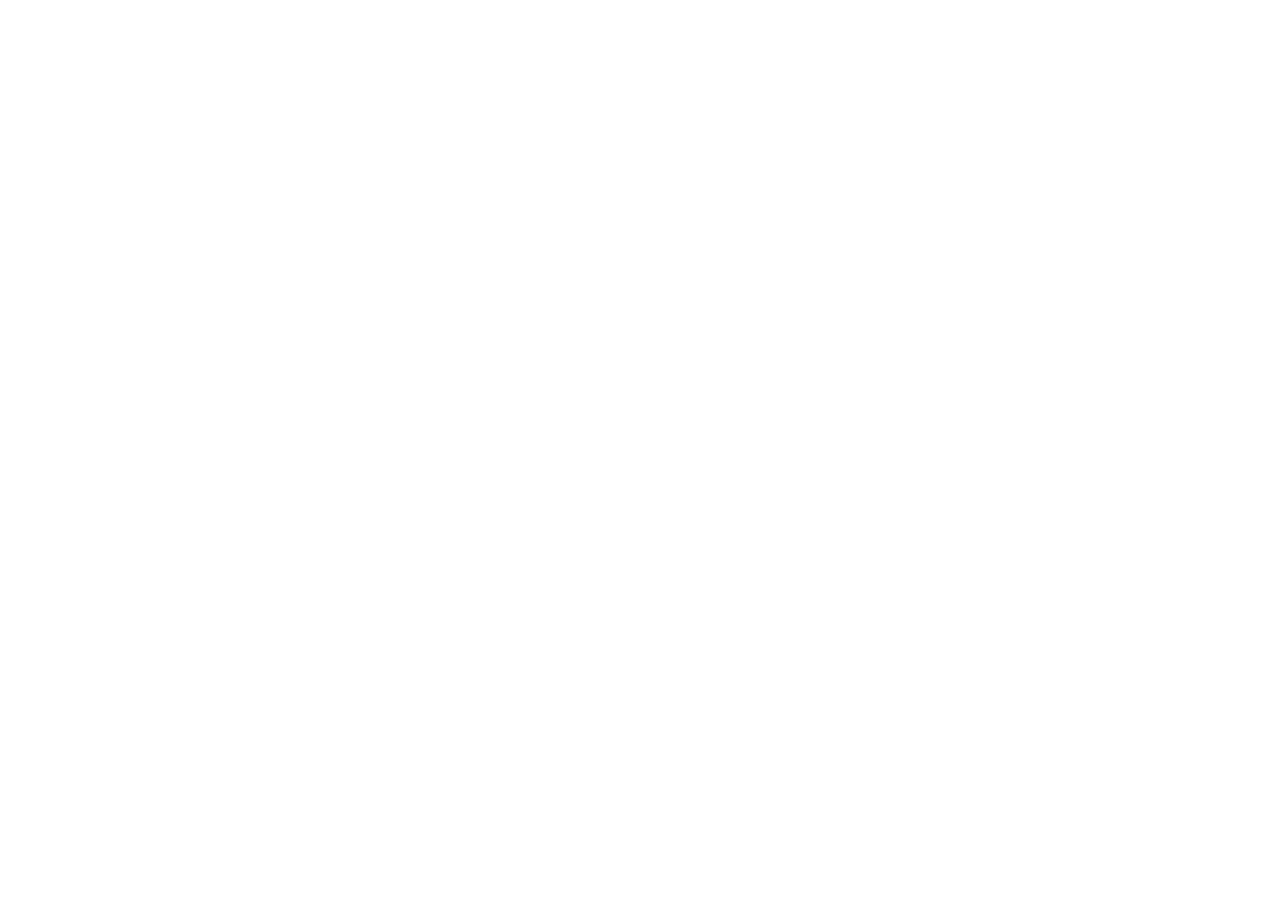
==== desafios/012/index.html @ 5f9868ee "criei o desafio 012" ====
<!DOCTYPE html>
<html lang="pt-br">
<head>
    <meta charset="UTF-8">
    <meta name="viewport" content="width=device-width, initial-scale=1.0">
    <link rel="shortcut icon" href="favicon.png" type="image/x-icon">
    <title>Cordel Moderno</title>
    <link rel="stylesheet" href="estilo/style.css">
</head>
<body>
    
</body>
</html>
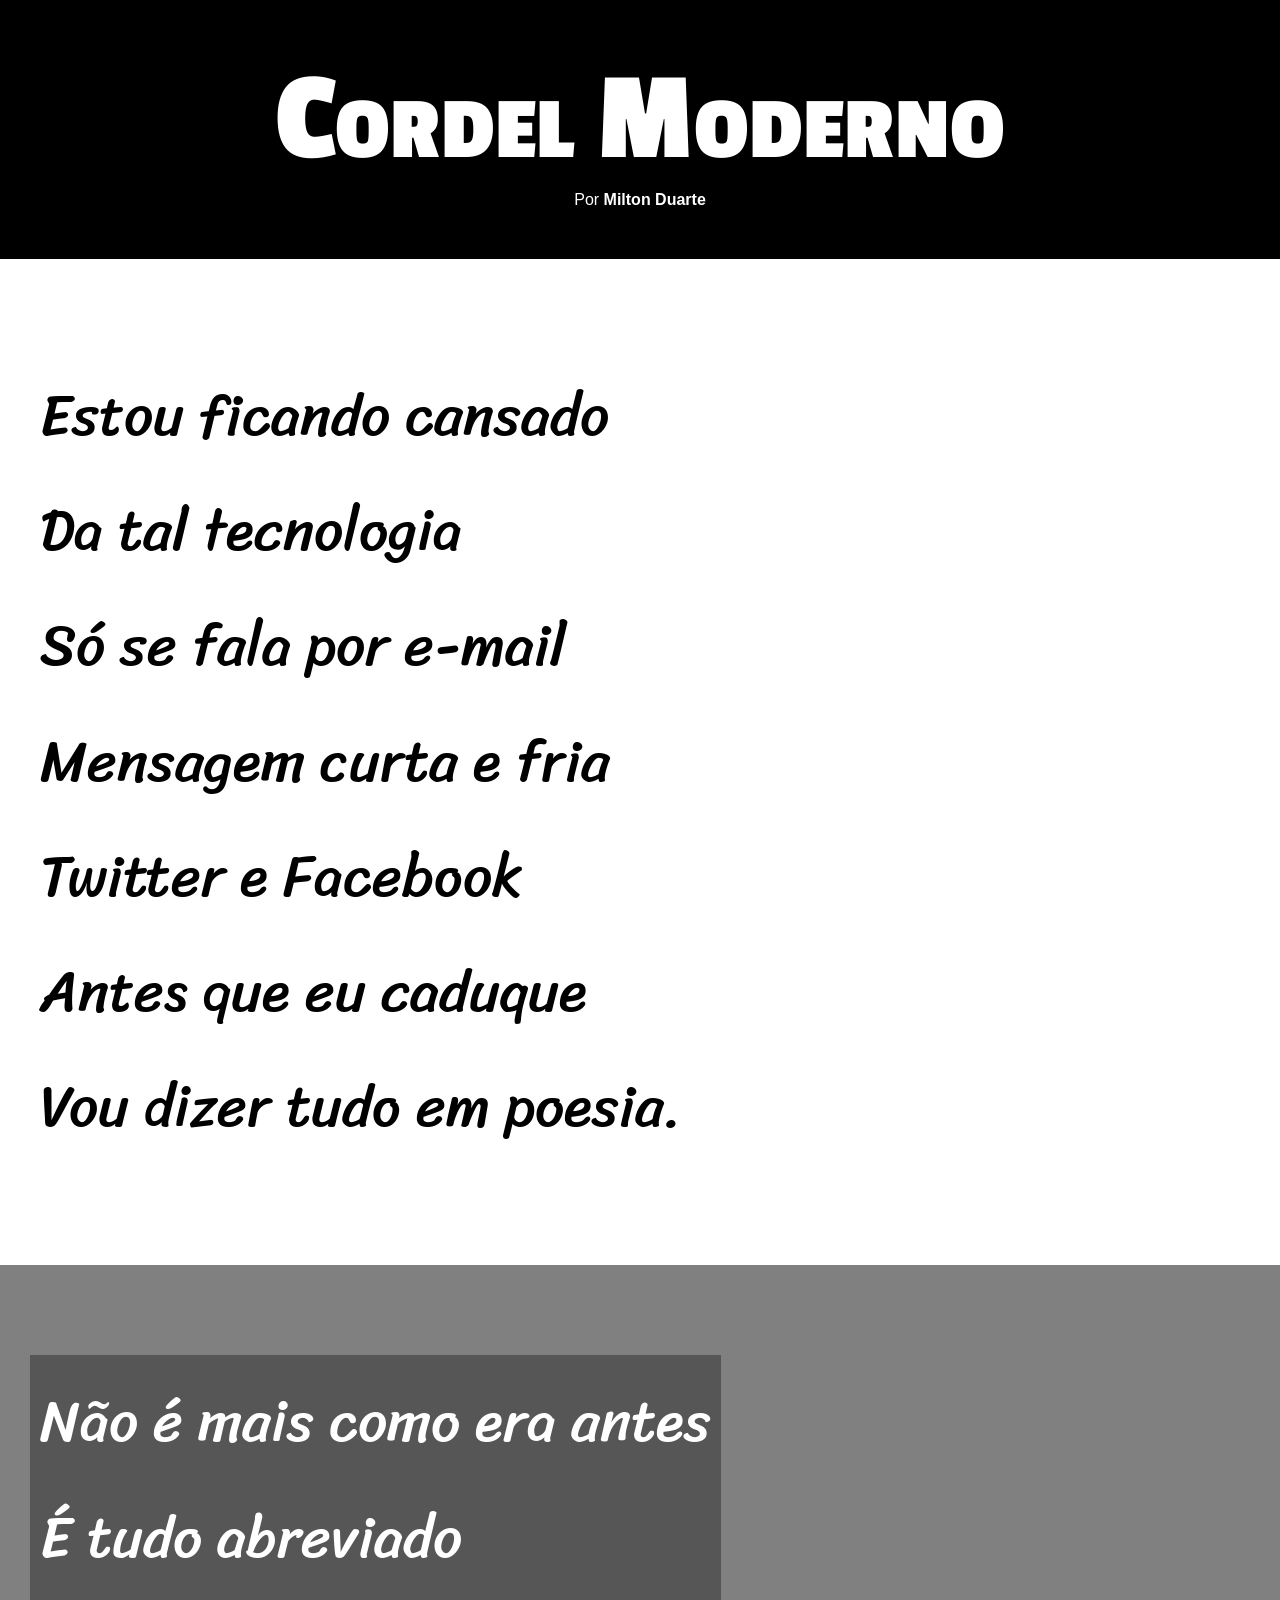
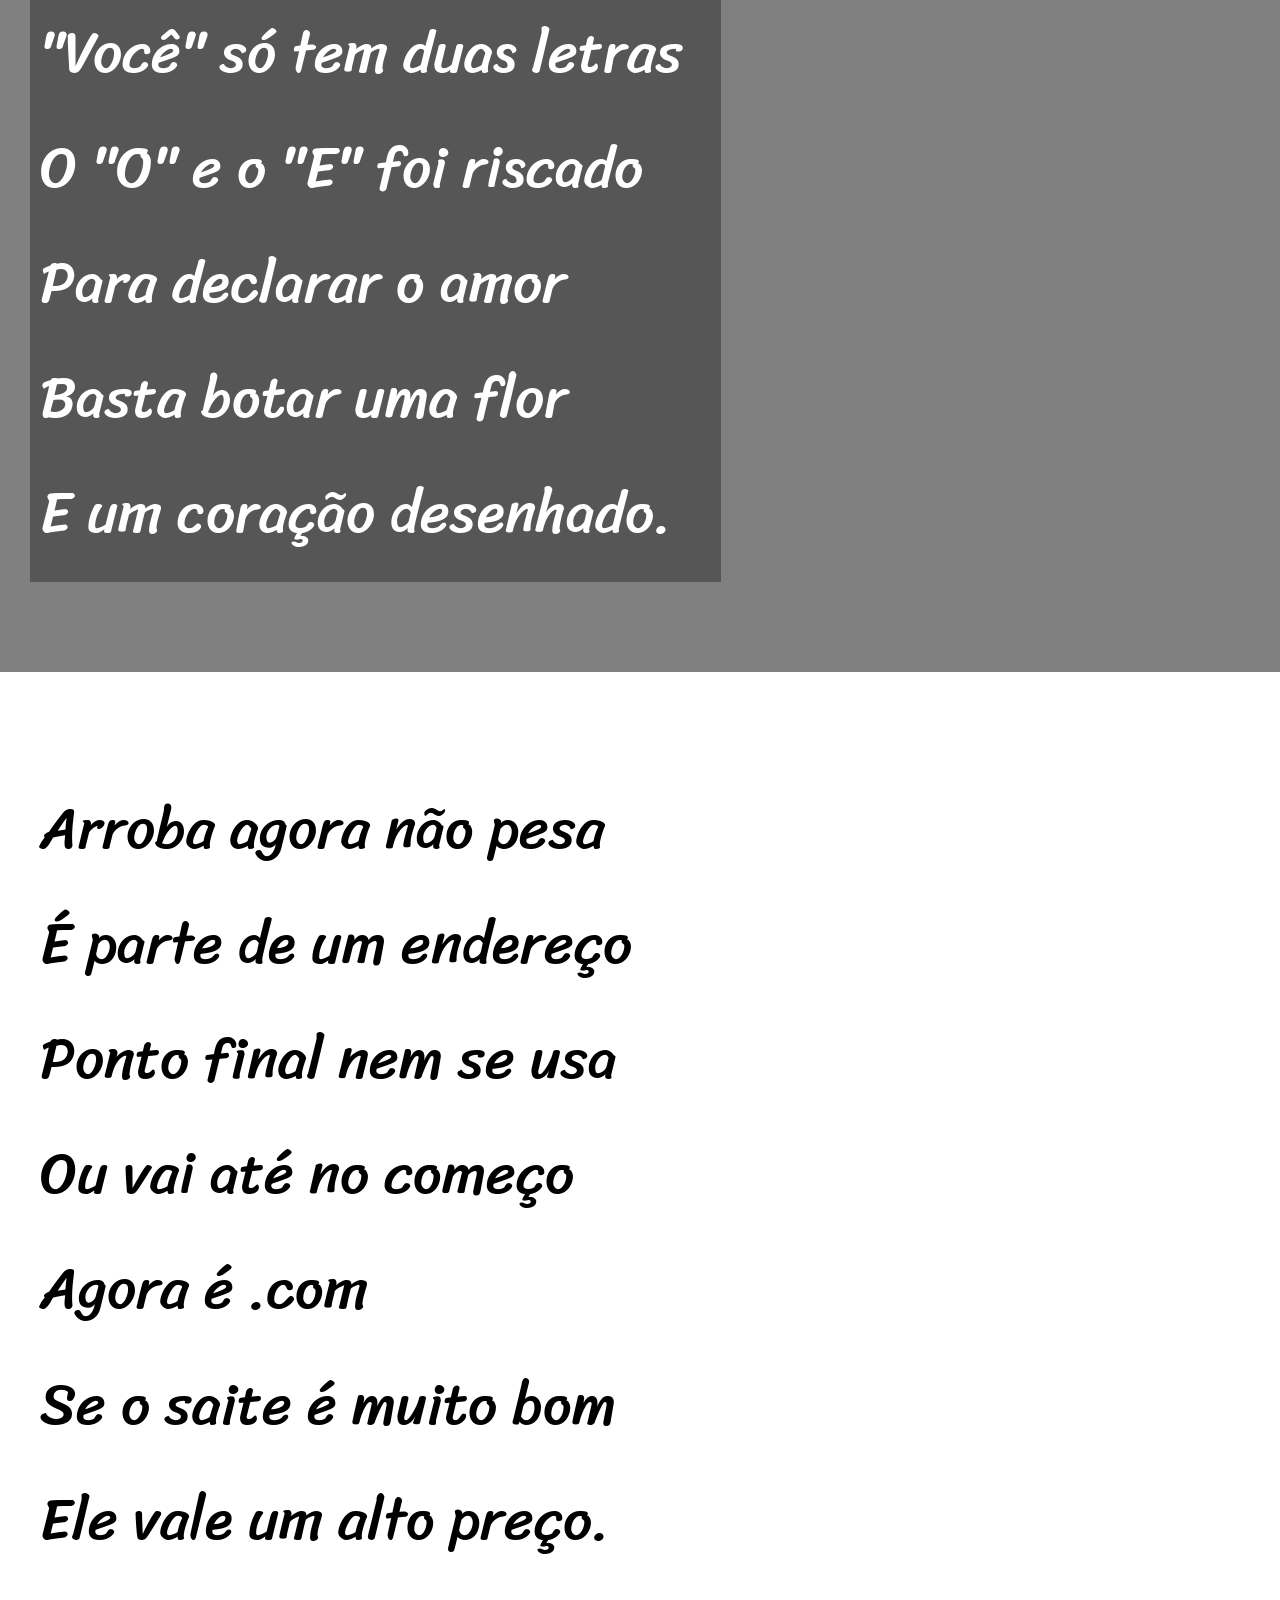
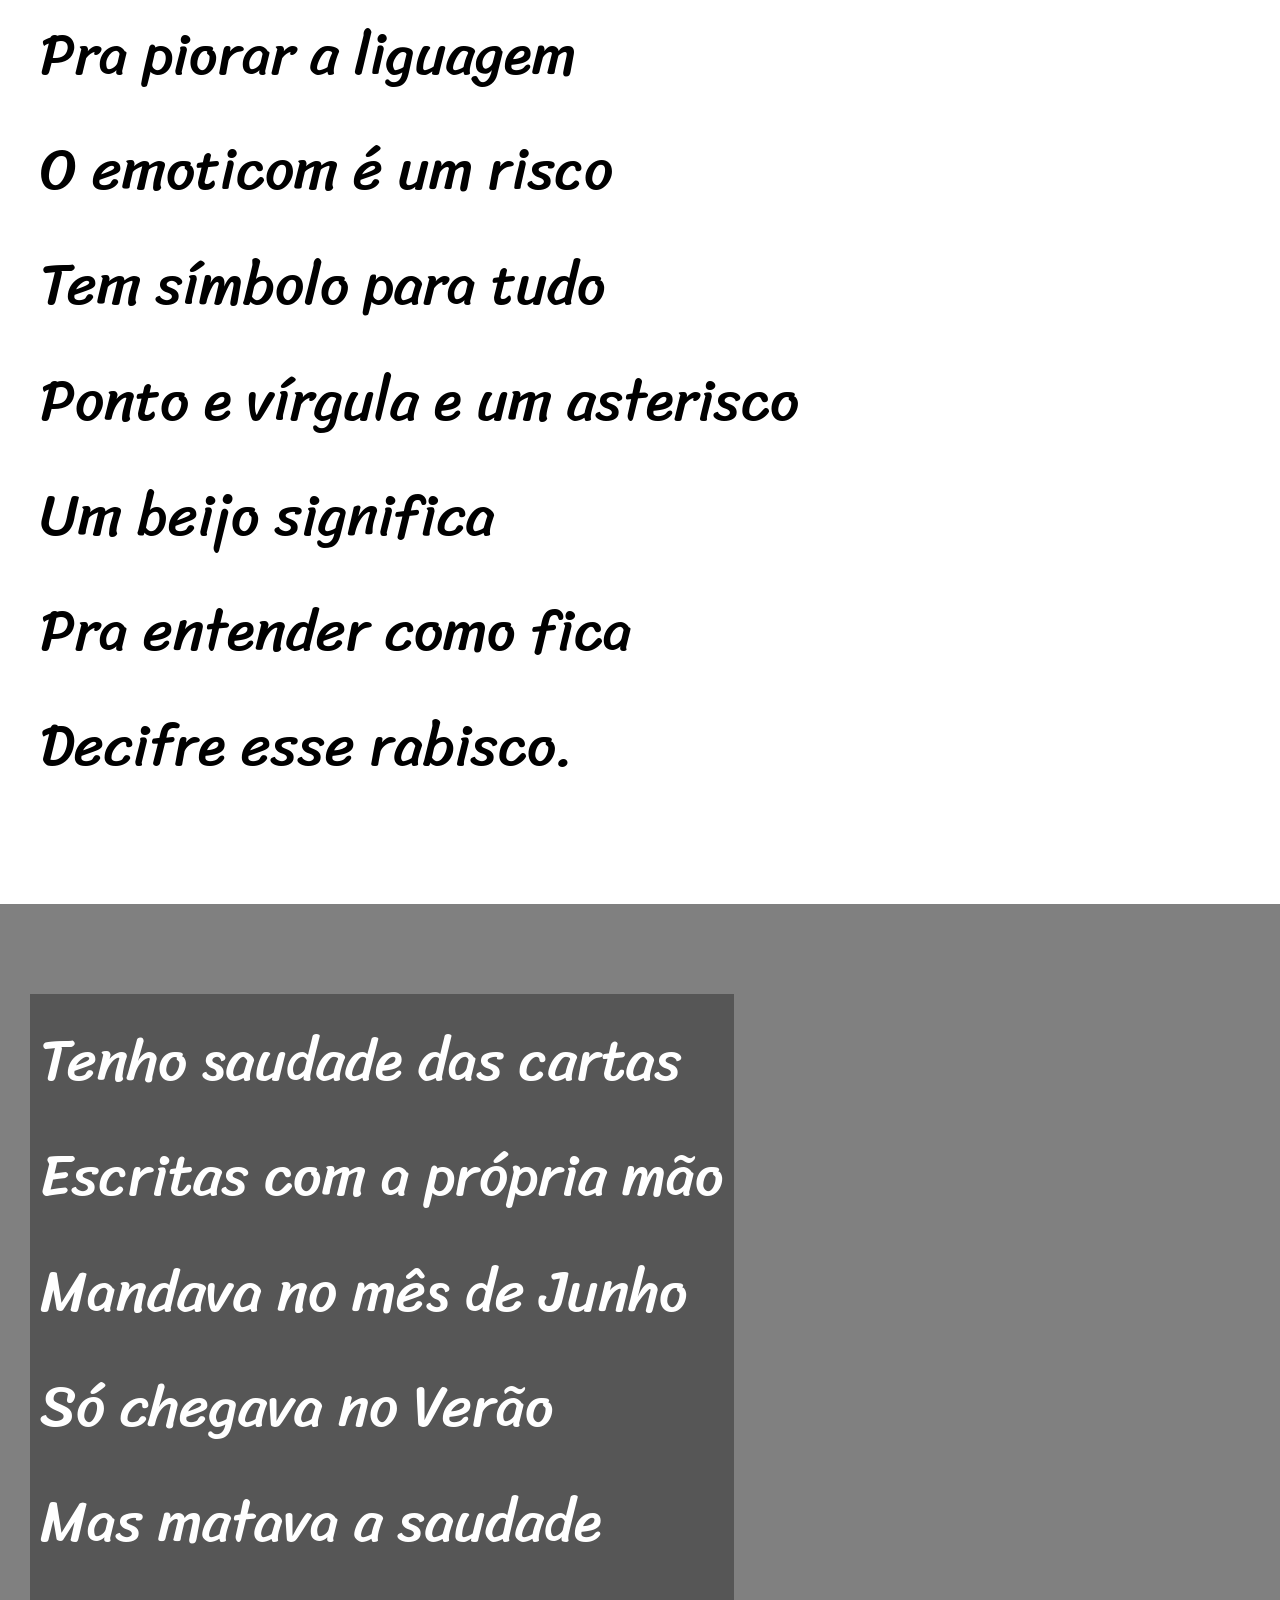
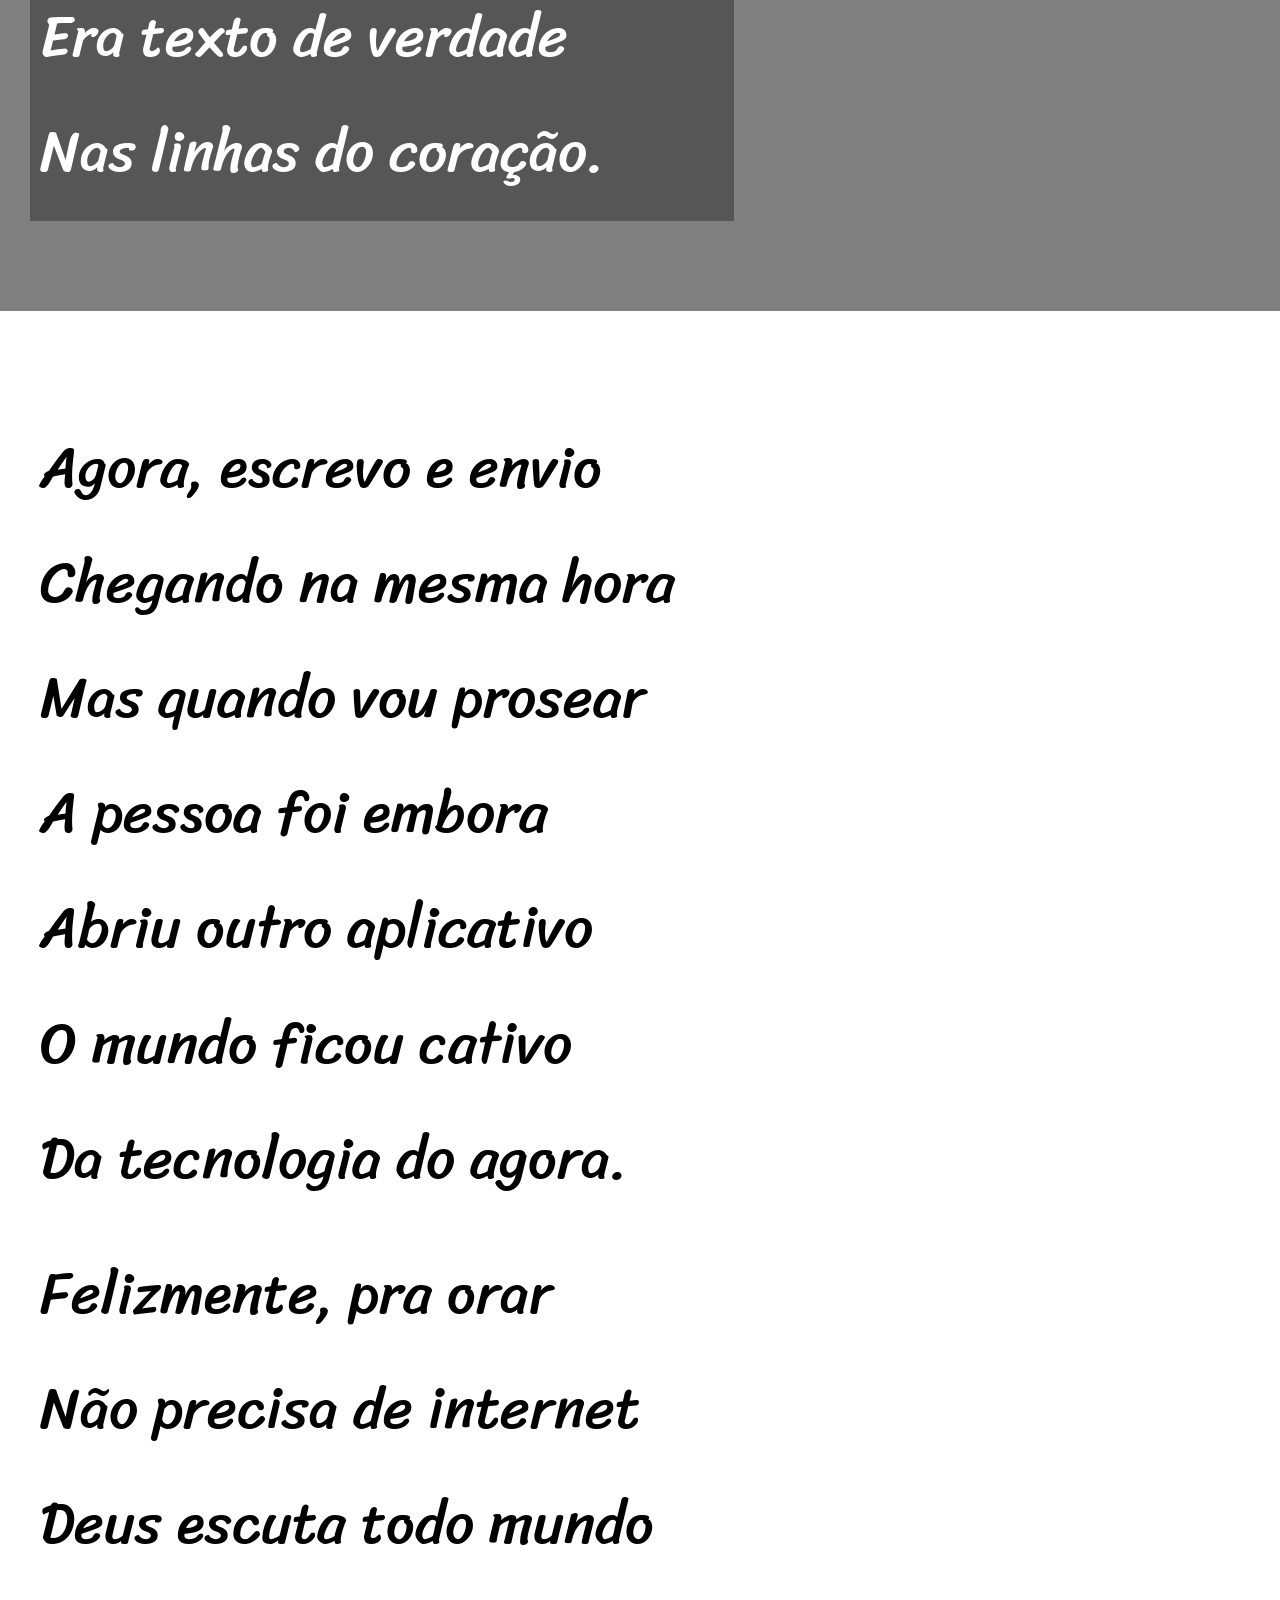
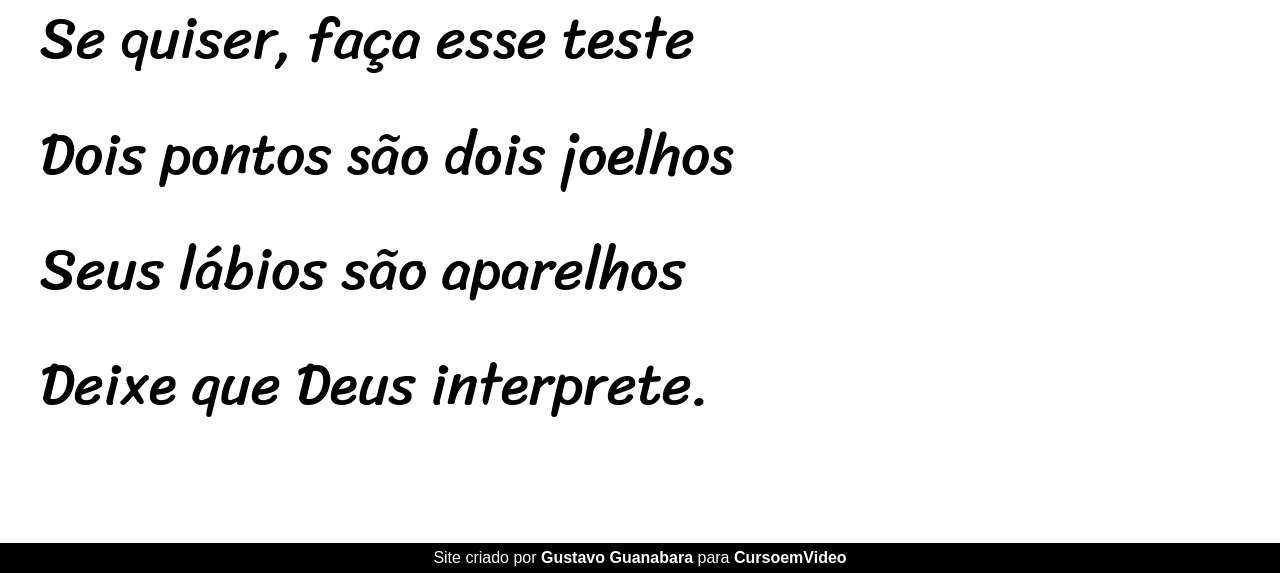
==== commit 55373a41: "organizando as caixas e seus tamanhos" ====
--- a/desafios/012/index.html
+++ b/desafios/012/index.html
@@ -1,5 +1,6 @@
 <!DOCTYPE html>
 <html lang="pt-br">
+
 <head>
     <meta charset="UTF-8">
     <meta name="viewport" content="width=device-width, initial-scale=1.0">
@@ -7,7 +8,106 @@
     <title>Cordel Moderno</title>
     <link rel="stylesheet" href="estilo/style.css">
 </head>
+
 <body>
+    <header>
+        <h1>Cordel Moderno</h1>
+        <p>Por <a href="https://www.recantodasletras.com.br/poesias/3186743" target="_blank" rel="nofollow">Milton Duarte</a></p>
+    </header>
     
+
+    <section class="padrao">
+        <p>
+            Estou ficando cansado <br>
+            Da tal tecnologia <br>
+            Só se fala por e-mail <br>
+            Mensagem curta e fria <br>
+            Twitter e Facebook <br>
+            Antes que eu caduque <br>
+            Vou dizer tudo em poesia. <br>
+        </p>
+    </section>
+
+
+
+    <section class="especial">
+        <p>
+            Não é mais como era antes <br>
+            É tudo abreviado <br>
+            "Você" só tem duas letras <br>
+            O "O" e o "E" foi riscado <br>
+            Para declarar o amor <br>
+            Basta botar uma flor <br>
+            E um coração desenhado. <br>
+        </p>
+    </section>
+
+   
+
+    <section class="padrao">
+        <p>
+            Arroba agora não pesa <br>
+            É parte de um endereço <br>
+            Ponto final nem se usa <br>
+            Ou vai até no começo <br>
+            Agora é .com <br>
+            Se o saite é muito bom <br>
+            Ele vale um alto preço. <br>
+        </p>
+        <p>
+            Pra piorar a liguagem <br>
+            O emoticom é um risco <br>
+            Tem símbolo para tudo <br>
+            Ponto e vírgula e um asterisco <br>
+            Um beijo significa <br>
+            Pra entender como fica <br>
+            Decifre esse rabisco. <br>
+        </p>
+    </section>
+
+   
+
+    <section class="especial">
+        <p>
+            Tenho saudade das cartas <br>
+            Escritas com a própria mão <br>
+            Mandava no mês de Junho <br>
+            Só chegava no Verão <br>
+            Mas matava a saudade <br>
+            Era texto de verdade <br>
+            Nas linhas do coração. <br>
+        </p>
+    </section>
+
+    
+<section class="padrao">
+    
+        <p>
+            Agora, escrevo e envio <br>
+            Chegando na mesma hora <br>
+            Mas quando vou prosear <br>
+            A pessoa foi embora <br>
+            Abriu outro aplicativo <br>
+            O mundo ficou cativo <br>
+            Da tecnologia do agora. <br>
+        </p>
+    
+        <p>
+            Felizmente, pra orar <br>
+            Não precisa de internet <br>
+            Deus escuta todo mundo <br>
+            Se quiser, faça esse teste <br>
+            Dois pontos são dois joelhos <br>
+            Seus lábios são aparelhos <br>
+            Deixe que Deus interprete. <br>
+        </p>
+</section>
+
+
+<footer>
+    <p>Site criado por <a href="gustavoguanabra.github.io" target="_blank" rel="external">Gustavo Guanabara</a> para <a href="cursoemvideo.com" target="_blank" rel="external">CursoemVideo</a></p>
+</footer>
+
 </body>
+
 </html>
--- a/desafios/012/estilo/style.css
+++ b/desafios/012/estilo/style.css
@@ -0,0 +1,68 @@
+@charset "UTF-8";
+@import url('https://fonts.googleapis.com/css2?family=Passion+One:wght@400;700;900&family=Sriracha&display=swap');
+
+:root{
+    --font1:"arial",Verdana, Helvetica,sans-serif;
+    --font2:"Passion One", sans-serif;
+    --font3:"Sriracha", "cursive";
+}
+*{
+    margin: 0px;
+    padding: 0px;
+}
+html,body{
+    font-family: var(--font1);
+    height: 100vh;
+}
+
+header{
+    background-color: black;
+    color:white;
+    text-align: center;
+    padding: 50px 0px;
+}
+header > h1{
+    font-variant: small-caps;
+    font-family: var(--font2);
+    font-size: 10vw;
+}
+
+header a,footer a{
+    text-decoration: none;
+    color: white;
+    font-weight: bold;
+}
+header a:hover,footer a:hover{
+    text-decoration: underline;
+}
+section{
+    padding: 10vh 30px;
+    line-height: 2em;
+    font-family: var(--font3);
+    font-size: 4.5vw;
+}
+section p{
+    padding: 10px;
+}
+section.padrao{
+    background-color: white;
+    color:black;
+}
+section.especial{
+   
+    background-color: gray;
+    color: white;
+
+}
+section.especial > p{
+    display: inline-block;
+    background-color: rgba(0, 0, 0, 0.333);
+    
+}
+
+footer{
+    background-color: black;
+    color: white;
+    padding: 6px;
+    text-align: center;
+}
